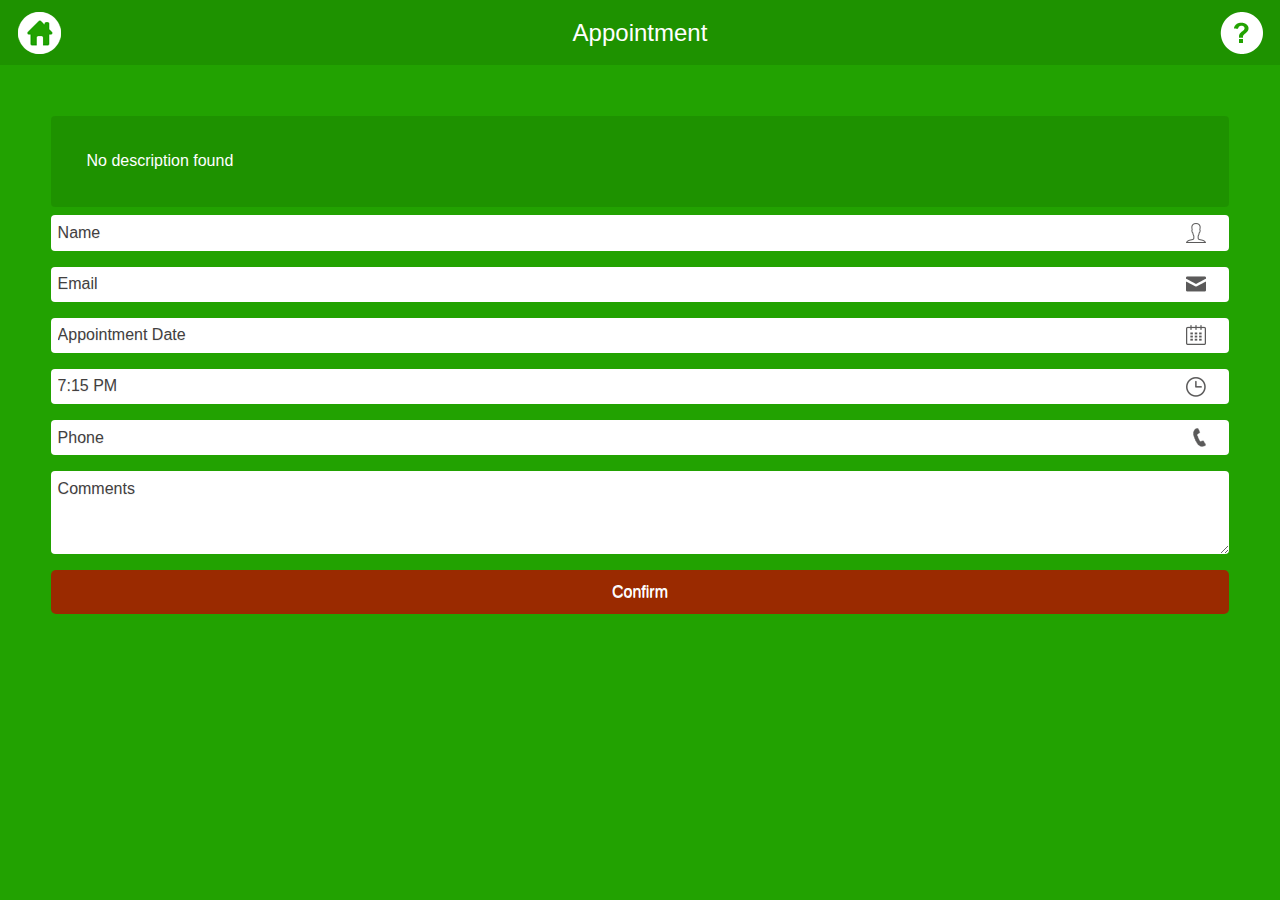
==== appointment_4410.html @ bc7fae73 "First Commit By Chance" ====
<!DOCTYPE html PUBLIC "-//W3C//DTD XHTML 1.0 Transitional//EN" "http://www.w3.org/TR/xhtml1/DTD/xhtml1-transitional.dtd">

<html xmlns="http://www.w3.org/1999/xhtml">

<head>

<meta http-equiv="Content-Type" content="text/html; charset=utf-8" />

<title>Splash Screen</title>

<meta name="viewport" content="width=device-width, initial-scale=1">

<link rel="stylesheet" href="css/jquery.mobile-1.4.0.css" />

<link rel="stylesheet" href="css/theme.css" />

<link rel="stylesheet" href="css/common_layout.css" />

<link rel="stylesheet" href="css/splash.css" />

<link rel="stylesheet" href="css/appointment_form.css" />

<link rel="stylesheet" href="css/squeeze.css" />



<script src="js/jquery_1.9.1.js"></script>

<script src="js/custom.js"></script>

<script src="js/validate.js"></script>

<script src="js/validate_appointment.js"></script>

<!--  Datapicker File Starts here -->

  <link rel="stylesheet" href="js/datepicker/jquery.mobile.datepicker.css" />

  <script src="js/datepicker/jquery.ui.datepicker.js"></script>

  <script src="js/datepicker/jquery.mobile-git.js"></script> 

  <script src="js/datepicker/jquery.mobile.datepicker.js"></script>

<!-- Date Picker ends here -->

<!-- Time Picker files starts here -->

<link rel="stylesheet" type="text/css" href="js/timepicker/timepicker.css" />

<script src="js/timepicker/timepicker.js"></script>

<!-- Time picker files ends here  -->



<script>

jQuery( document ).bind( "mobileinit", function() {

    // Make your jQuery Mobile framework configuration changes here!



    jQuery.mobile.allowCrossDomainPages = true;



});



$(document).ajaxStart(function() {

    $.mobile.loading('show');

});



$(document).ajaxStop(function() {

    $.mobile.loading('hide');

});



jQuery(document).ready(function(){

	

	jQuery('#module-form-appointment').on('submit',function(e){

		e.preventDefault();

	    var postData = $(this).serialize();

	    var actionUrl = document.getElementById('module-form-appointment');

	 	console.log(actionUrl.action);

		if($("#module-form-appointment").valid())	{

	    $.ajax({

	        type: 'POST',

	       	url: actionUrl.action,

	       	//crossDomain:true, 

	      	dataType:'application/json; charset=utf-8',

	        data: postData,

	        success: function(response){

				

				

	        	var argtt = response.responseText;

				

				

				var arg = JSON.parse(response.responseText);



				if(arg.success==1)

				{

					$('.appointment_form').html("");

					$('.appointment_form').html("<div class='no_data'>Submit Successfully</div>");

				}

				else

				{

					$('.appointment_form').html("");

					$('.appointment_form').html("<div class='no_data'>Error ! Please try after sometime</div>");

				}

	        	//popdetialHideOther(arg);

	        },

	        error: function(response){

	        	var argtt = response.responseText;

				

				var arg = JSON.parse(response.responseText);

				if(arg.success==1)

				{

					$('.appointment_form').hide();

					$('.thankyou_msg').show();

				}

				else

				{

					$('.appointment_form').html("");

					$('.appointment_form').html("<div class='no_data'>Error ! Please try after sometime</div>");

				}

	        	

	        },

	    }); 

	}

	});



	

	

});



</script>

<style type="text/css">

img {

	max-width:100%;

}

</style>

</head>



<body>

<!-- Start of first page -->

<div data-role="page" id="theme_layout" class="theme_bg"> 

  <!-- Splash Screen starts here -->

  

  <!-- Header Starts Here -->

  <div data-role="header"> <a href="index.html" class="refresh_link" data-role="button" rel="external" data-ajax="false" role="button"><img src="images/home_icon.png" alt="home icon" /></a>

    <h1>Appointment</h1>

    <a class="help_link"><img src="images/help_icon.png" alt="help icon" /></a> </div>

  <!-- /header ends here --> 

 

  <!-- Appointment page starts here -->

  <div class="appointment_form">

  <div class="squeeze_desc">

	No description found

  </div>

  <!--<div class="manadatory_notification">All Fields are mandatory</div>-->

 <form action="http://112.196.20.253:8021/members/wizard/index.php?r=aweber/appointment_form" method="POST" id='module-form-appointment'>

  <input type="hidden" name="email_to" value="affiliates@ycc.co.il" />

  <input type="text" name="name" placeholder="Name" class="name_ico"  value="" />

  <input type="text" name="email" placeholder="Email" class="email_ico"  value=""/>

  <input type="text" name="appointment_date" placeholder="Appointment Date" class="date-input date_ico" data-inline="false" data-role="date" value=""/>

  <input type="text" name="appointment_time" placeholder="Appointment Time"  readonly="readonly" class="time_ico" id="timepicker1" value="" />

  <input type="text" name="phone" placeholder="Phone" class="phone_ico"  value=""/>

  <textarea name="comments" placeholder="Comments"></textarea>

  <input type="submit" name="submit" value="Confirm" />

 </form>

  </div>

  <!-- Appointment page ends here -->

  

  

  <!-- thank you message -->

  <div class="thankyou_msg">Thanks. Check your inbox for our email. We will be sending you the information now. If you don't see it then be sure to check your spam folder.</div>

  

  <!-- Thankyou message ends here -->

</div>

<!-- /page --> 

<script type="text/javascript">

            $('#timepicker1').timepicker();

</script>

</body>

</html>
---- css/theme.css ----
.theme_bg{
	background:#22a201;
	min-width:320px;
	background-size:100% ;
	background-position: top center;
}
.logo{
	padding-top:28%;
	transition:all ease .3s;
	margin: 0 auto;
}

.ui-footer {
    background: none repeat scroll 0 0 rgba(0, 0, 0, 0) !important;
    border-bottom-width: 0;
    border-left-width: 0;
    border-right-width: 0;
    border-top: medium none !important;
}
.owl-demo .item{
	width:70px;
	height:70px;
	display:table-cell;
	/*background:url(../images/icon_bg.png) no-repeat;*/
	vertical-align:middle;
	text-align:center;
}
.ui-header{
	background:url("../images/header_bg.png") repeat scroll 0 0 rgba(0, 0, 0, 0) !important;
	border:none !important;
	border-bottom:none !important;
	
}
.ui-header a{
	box-shadow:none;
}
.ui-header .ui-title, .ui-footer .ui-title{
	text-shadow:none !important;
	color:#fff !important;
	font-size:24px;
	font-weight:normal;
	margin:0 23%;
}
.ui-icon-customrefresh:after {
	background-image: url("../images/refresh_icon.png");
	
}
.ui-icon-customrefresh:after{
	background-color:none;
	border:none;
	border-radius:none;
	height:42px;
	width:42px;
}
.ui-header .ui-btn-icon-notext{
	margin-top:11px;
}
.refresh_link,.help_link{
	border:none !important;
	background:none !important;
}
.refresh_link:hover,.refresh_link:active,.refresh_link:focus,.help_link:focus,.help_link:hover,.help_link:active{
	box-shadow:none !important;
}


/* custom setting of icons */
.app_feature_list a img{
	max-height:32px;
	max-width:32px;
}
<!--themebgcolor-->
---- css/common_layout.css ----
@font-face {
font-family:"Open Sans Light";
src:url("fonts/OpenSans-Light.eot?") format("eot"), url("fonts/OpenSans-Light.woff") format("woff"), url("fonts/OpenSans-Light.ttf") format("truetype"), url("fonts/OpenSans-Light.svg#OpenSans-Light") format("svg");
font-weight:normal;
font-style:normal;
}
@font-face {
font-family:"Open Sans";
src:url("fonts/OpenSans-Regular.eot?") format("eot"), url("fonts/OpenSans-Regular.woff") format("woff"), url("fonts/OpenSans-Regular.ttf") format("truetype"), url("fonts/OpenSans-Regular.svg#OpenSans") format("svg");
font-weight:normal;
font-style:normal;
}
@font-face {
font-family:"Open Sans Semibold";
src:url("fonts/OpenSans-Semibold.eot?") format("eot"), url("fonts/OpenSans-Semibold.woff") format("woff"), url("fonts/OpenSans-Semibold.ttf") format("truetype"), url("fonts/OpenSans-Semibold.svg#OpenSans-Semibold") format("svg");
font-weight:normal;
font-style:normal;
}
body {
	/*font-family:Open Sans,sans-serif;*/
	font-family:Arial, Helvetica, sans-serif !important;
	min-width:313px;
}
.clr{
	clear:both;
}
.app_feature_list{
	text-align:center;
	text-shadow:none;
	float:left;
	font-weight:normal;
	color:#fff !important;
	width:70px;
	/*font-family:Open Sans Semibold,sans-serif;*/
	font-family:Arial, Helvetica, sans-serif !important;
}
.app_feature_list label{
	height:36px;
	overflow:hidden;
	font-size:13px;
	word-wrap: break-word;
	cursor:pointer;
}

.no_data,.thankyou_msg{
	background: url(../images/header_bg.png);
    border-radius: 6px;
    display: block;
    margin: 6%;
    padding: 4%;
    text-align: center;
    width: 80%;
    text-shadow:none !important;
    text-transform: capitalize;
	color:#fff;
}
a.item{

   /* background-image: url("../images/icon_bg.png");*/
	background-repeat:no-repeat;
	background-size:100% 100%;
    display: table-cell;
    height: 70px;
    text-align: center;
    vertical-align: middle;
    width: 70px;
	color:#fff !important;

}
.app_feature_list a,.app_feature_list label{
	color:#fff;
	text-decoration:none;
}
.logo{
	padding:0px !important;
}
.logo img{
	display:none;
}
.white_wrap .app_feature_list label{
	height:auto;
}
.app_feature_list a{
	color:#fff !important;
	text-decoration:none;
	outline:none;
	cursor:pointer;
}

/* loader setting */
.ui-loader-default{
	background: none repeat scroll 0 0 #000000;
    height: 100%;
    left: 0;
    opacity: 0.4;
    position: fixed;
    top: 0 !important;
    width: 100%;
	margin:0px !important;
}


.ui-loader .ui-icon-loading {
    position:absolute;
	top:50%;
	left:50%;
	margin:-23px 0 0 -23px;
}
---- css/splash.css ----
.splash{
	text-align:center;
}
.location{
	background:url(../images/header_bg.png);
	margin:4% auto 2%;
	padding:3%;
	width:89%;
}
.iframewrapper{
	position:relative;
	min-height:200px;
	width:68%;
	float:left;
}
.location .iframewrapper iframe{
	position:absolute;
	height:100% !important;
	max-height:400px;
	background:url(../images/title_bg.png);
	padding:1%;
	width:98% !important;
}
.location_address{
	color:#fff;
	font-size:14px;
	line-height:20px;
	text-align:justify;
	text-shadow:none;
	padding:0% 0 2% 2%;
	width:30%;
	float:left;
	word-wrap:break-word;
}
.location_address p{
	margin:5px;
}
.contact_details{
	color:#fff;
	text-shadow:none;
}

@media ( max-width: 480px ) {
	.iframewrapper{
		width:100%;
	}
	.location_address{
		width:98%;
		padding:2% 1%;
	}
}
---- css/appointment_form.css ----
.appointment_form{
	padding:4%;
	position:relative;
	z-index:1;
}
.appointment_form *{
	border-radius:0px;
	box-shadow:none;
}
.appointment_form input[type="text"],.appointment_form textarea{
	background:#f6f6f6;
	color:#424040;
}
.appointment_form .ui-input-text{
		margin-bottom:16px;
}
.manadatory_notification {
    color: #FFFFFF;
    font-size: 13px;
    text-shadow: none;
	padding-bottom:2%;
}
.appointment_form textarea{
	height:83px !important;
}
.appointment_form .ui-btn,.appointment_form .ui-btn:hover
{
	background:url(../images/appointment_btn_bg.png);
	color:#fff;
	font-weight:normal;
	border:none;
	transition:all ease .3s;
}
.appointment_form .ui-btn:hover{
	background:#96220E url(../images/appointment_btn_bg.png);
}
::-webkit-input-placeholder {
   color: #424040;
}

::-moz-placeholder {  /* Firefox 19+ */
   color: #424040;  
}

:-ms-input-placeholder {  
   color: #424040;  
}
.appointment_wrap{
	background:#000;
	bottom:0px;
	left:0px;
	width:100%;
	height:89%;
	position:absolute;
	opacity:.69;
}
.appointment_form input[type="text"].date_ico{
	background:url(../images/date_ico.png) 98% center no-repeat;
}
.appointment_form input[type="text"].time_ico{
	background:url(../images/time_ico.png) 98% center no-repeat;
}
.appointment_form input[type="text"].name_ico{
	background:url(../images/name_ico.png) 98% center no-repeat;
}
.appointment_form input[type="text"].email_ico{
	background:url(../images/email_ico.png) 98% center no-repeat;
}
.appointment_form input[type="text"].phone_ico{
	background:url(../images/phone_ico.png) 98% center no-repeat;
}
.thankyou_note{
	margin:4% auto;
	border-radius:8px;
	padding:10px;
	text-align:center;
	color:#fff;
	background:url(../images/title_bg.png);
	padding:4%;
}
.appointment_form .ui-input-text{
	background: none repeat scroll 0 0 rgba(0, 0, 0, 0);
    border: medium none;
    box-shadow: none !important;
    position: relative;
}

.appointment_form input[type="text"],.appointment_form textarea {
    background-color:#FFFFFF !important;
    border-radius: 4px;
    box-shadow: none;
}
.squeeze_desc{
	min-height:0px !important;
}
---- css/squeeze.css ----
.squeeze_wrapper{
	background:url(../images/header_bg.png);
	width:85%;
	margin:0 auto;
	margin-top:10px;
	padding:5%;
}
.squeeze_wrapper input[type="text"]{
	box-shadow:none;
	background:#fff;
	border-radius:4px;
}
.squeeze_wrapper input[type="text"]:focus{
	box-shadow:0 0 12px #3388cc;
}
.squeeze_desc {
    background: url("../images/header_bg.png") repeat scroll 0 0 rgba(0, 0, 0, 0);
    padding: 3%;
	border-radius:4px;
	min-height:110px;
	color:#fff;
	text-shadow:none;
	
}
.squeeze_wrapper .ui-input-text{
	position:relative;
	background:none;
	border:none;
	box-shadow:none !important;
}

.squeeze_wrapper .ui-btn{
	background:#5CB85C;
	color:#fff;
	border-color:#4CAE4C;
}
.squeeze_wrapper .ui-btn:hover,.squeeze_wrapper .ui-btn:active{
	background-color: #47A447;
    border-color: #398439;
	color:#fff;
}
label.error {
   
    border-radius:4px;
    margin-bottom:0px;
    padding: 5px 35px 5px 14px;
	text-transform:capitalize;
}
label.error  {
    background-color: #EA5052;
    border-color: #EED3D7;
    color: #B94A48;
	text-shadow:none;
	font-size:12px;
	color:#fff;
	margin-top:7px;
}
.thankyou_msg{
	display:none;
}
.aweber_note {
    font-size: 12px;
    text-shadow: none;
	font-style:italic;
	margin-top:10px;
}
---- js/timepicker/timepicker.css ----
/*!
 * Timepicker Component for Twitter Bootstrap
 *
 * Copyright 2013 Joris de Wit
 *
 * Contributors https://github.com/jdewit/bootstrap-timepicker/graphs/contributors
 *
 * For the full copyright and license information, please view the LICENSE
 * file that was distributed with this source code.
 */
.bootstrap-timepicker {
  position: relative;
}
.bootstrap-timepicker.pull-right .bootstrap-timepicker-widget.dropdown-menu {
  left: auto;
  right: 0;
}
.bootstrap-timepicker.pull-right .bootstrap-timepicker-widget.dropdown-menu:before {
  left: auto;
  right: 12px;
}
.bootstrap-timepicker.pull-right .bootstrap-timepicker-widget.dropdown-menu:after {
  left: auto;
  right: 13px;
}
.bootstrap-timepicker .add-on {
  cursor: pointer;
}
.bootstrap-timepicker .add-on i {
  display: inline-block;
  width: 16px;
  height: 16px;
}
.bootstrap-timepicker-widget.dropdown-menu {
  padding: 4px;
}
.bootstrap-timepicker-widget.dropdown-menu.open {
  display: inline-block;
}
.bootstrap-timepicker-widget.dropdown-menu:before {
  border-bottom: 7px solid rgba(0, 0, 0, 0.2);
  border-left: 7px solid transparent;
  border-right: 7px solid transparent;
  content: "";
  display: inline-block;
  position: absolute;
}
.bootstrap-timepicker-widget.dropdown-menu:after {
  border-bottom: 6px solid #FFFFFF;
  border-left: 6px solid transparent;
  border-right: 6px solid transparent;
  content: "";
  display: inline-block;
  position: absolute;
}
.bootstrap-timepicker-widget.timepicker-orient-left:before {
  left: 6px;
}
.bootstrap-timepicker-widget.timepicker-orient-left:after {
  left: 7px;
}
.bootstrap-timepicker-widget.timepicker-orient-right:before {
  right: 6px;
}
.bootstrap-timepicker-widget.timepicker-orient-right:after {
  right: 7px;
}
.bootstrap-timepicker-widget.timepicker-orient-top:before {
  top: -7px;
}
.bootstrap-timepicker-widget.timepicker-orient-top:after {
  top: -6px;
}
.bootstrap-timepicker-widget.timepicker-orient-bottom:before {
  bottom: -7px;
  border-bottom: 0;
  border-top: 7px solid #999;
}
.bootstrap-timepicker-widget.timepicker-orient-bottom:after {
  bottom: -6px;
  border-bottom: 0;
  border-top: 6px solid #ffffff;
}
.bootstrap-timepicker-widget a.btn,
.bootstrap-timepicker-widget input {
  border-radius: 4px;
}
.bootstrap-timepicker-widget table {
  width: 100%;
  margin: 0;
}
.bootstrap-timepicker-widget table td {
  text-align: center;
  height: 30px;
  margin: 0;
  padding: 2px;
}
.bootstrap-timepicker-widget table td:not(.separator) {
  min-width: 30px;
}
.bootstrap-timepicker-widget table td span {
  width: 100%;
}
.bootstrap-timepicker-widget table td a {
  border: 1px transparent solid;
  width: 100%;
  display: inline-block;
  margin: 0;
  padding: 8px 0;
  outline: 0;
  color: #333;
}
.bootstrap-timepicker-widget table td a:hover {
  text-decoration: none;
  background-color: #eee;
  -webkit-border-radius: 4px;
  -moz-border-radius: 4px;
  border-radius: 4px;
  border-color: #ddd;
}
.bootstrap-timepicker-widget table td a i {
  margin-top: 2px;
  font-size: 18px;
}
.bootstrap-timepicker-widget table td input {
  width: 25px;
  margin: 0;
  text-align: center;
}
.bootstrap-timepicker-widget .modal-content {
  padding: 4px;
}


/* custom extract css starts here */
.dropdown-menu {
	background-clip: padding-box;
	background-color: #FFFFFF;
	border: 1px solid rgba(0, 0, 0, 0.2);
	border-radius: 6px;
	box-shadow: 0 5px 10px rgba(0, 0, 0, 0.2);
	display: none;
	float: left;
	left: 0;
	list-style: none outside none;
	margin: 2px 0 0;
	min-width: 160px;
	padding: 5px 0;
	position: absolute;
	top: 100%;
	z-index: 1000;
}
 [class^="icon-"], [class*=" icon-"] {
 background-image: url("up_down.png");
 background-position: 14px 14px;
 background-repeat: no-repeat;
 display: inline-block;
 height: 14px;
 line-height: 14px;
 margin-top: 1px;
 vertical-align: text-top;
 width: 14px;
}
.icon-chevron-up {
	background-position: 0 -1px;
}
.icon-chevron-down {
	background-position:-27px -1px;
}
.bootstrap-timepicker-widget table td a i {
	font-size: 18px;
	margin-top: 2px;
}
.bootstrap-timepicker-widget input[type="text"] {
	background-color: #FFFFFF;
	border: 1px solid #CCCCCC;
	box-shadow: 0 1px 1px rgba(0, 0, 0, 0.075) inset;
	transition: border 0.2s linear 0s, box-shadow 0.2s linear 0s;
	font-size:14px;
	border-radius: 4px;
    color: #555555;
    display: inline-block;
    font-size: 14px;
    height: 20px;
    line-height: 20px;
   	padding: 4px 6px;
    vertical-align: middle;
}
.bootstrap-timepicker-widget input[type="text"]:focus{
	border-color: rgba(82, 168, 236, 0.8);
    box-shadow: 0 1px 1px rgba(0, 0, 0, 0.075) inset, 0 0 8px rgba(82, 168, 236, 0.6);
    outline: 0 none;
}


/* custom extract css ends here */
@media (min-width: 767px) {
  .bootstrap-timepicker-widget.modal {
    width: 200px;
    margin-left: -100px;
  }
}
@media (max-width: 767px) {
  .bootstrap-timepicker {
    width: 100%;
  }
  .bootstrap-timepicker .dropdown-menu {
    width: 100%;
  }
}
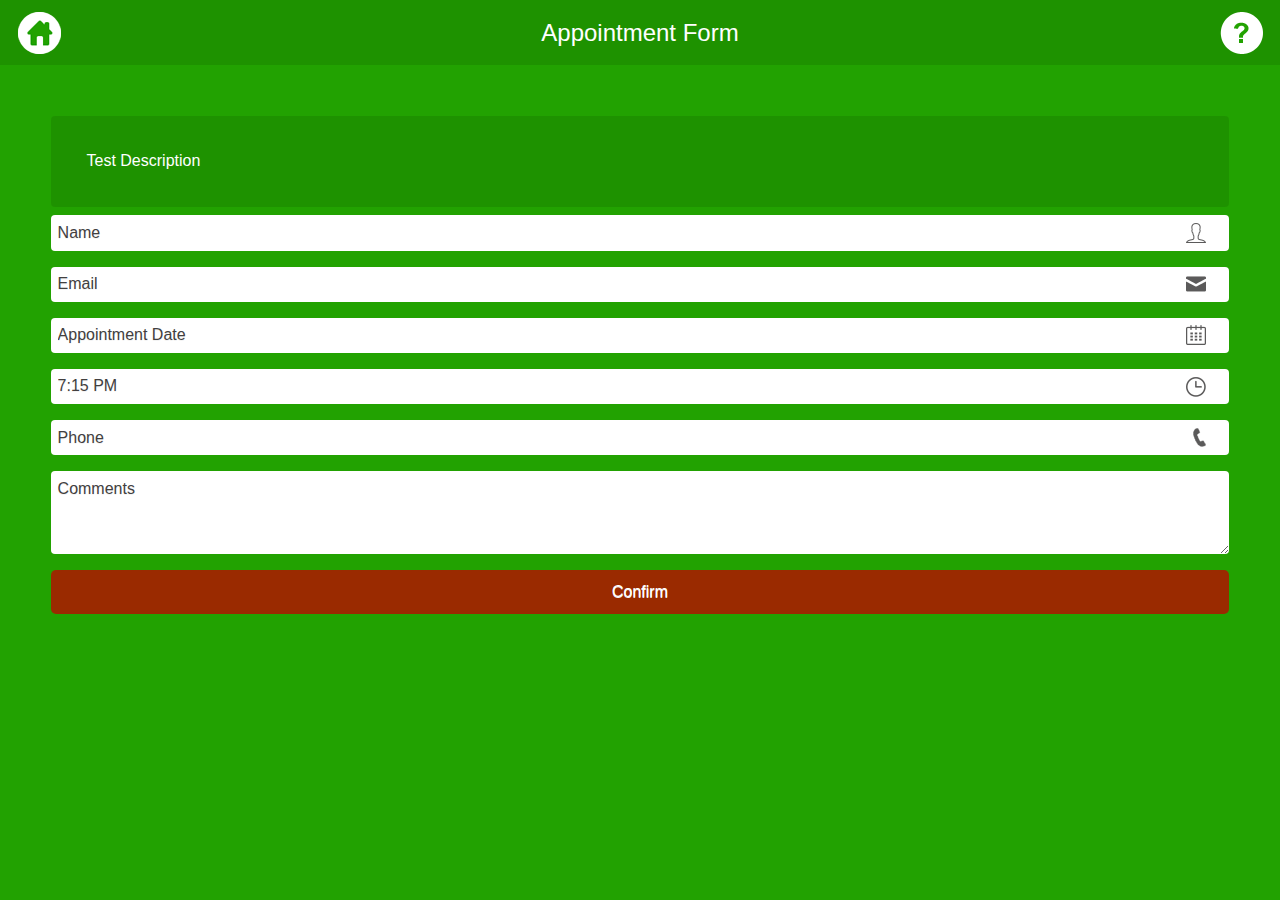
==== commit a5dc0b25: "First Commit By Chance" ====
--- a/appointment_4410.html
+++ b/appointment_4410.html
@@ -158,7 +158,7 @@
 
 	        	var argtt = response.responseText;
 
-				
+				alert(argtt);
 
 				var arg = JSON.parse(response.responseText);
 
@@ -232,7 +232,7 @@
 
   <div data-role="header"> <a href="index.html" class="refresh_link" data-role="button" rel="external" data-ajax="false" role="button"><img src="images/home_icon.png" alt="home icon" /></a>
 
-    <h1>Appointment</h1>
+    <h1>Appointment Form</h1>
 
     <a class="help_link"><img src="images/help_icon.png" alt="help icon" /></a> </div>
 
@@ -246,7 +246,7 @@
 
   <div class="squeeze_desc">
 
-	No description found
+	Test Description<br>
 
   </div>
 
@@ -282,7 +282,7 @@
 
   <!-- thank you message -->
 
-  <div class="thankyou_msg">Thanks. Check your inbox for our email. We will be sending you the information now. If you don't see it then be sure to check your spam folder.</div>
+  <div class="thankyou_msg">Thanks. <br></div>
 
   
 
